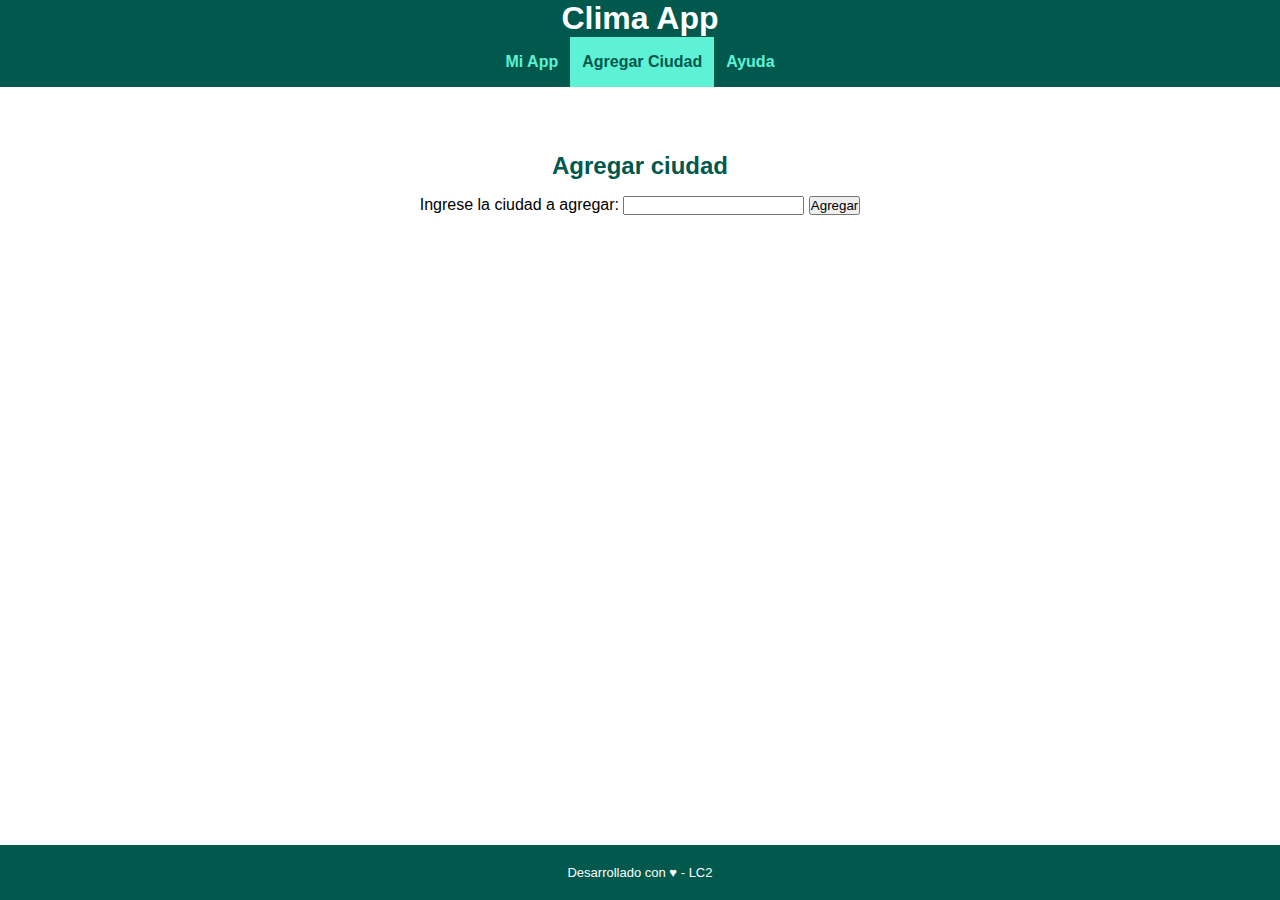
==== tup-lc2-clima-app/add-city.html @ 939dae11 "Tp integrador individual Etapa #1" ====
<!DOCTYPE html>
<html lang="en">
<head>
    <meta charset="UTF-8">
    <meta http-equiv="X-UA-Compatible" content="IE=edge">
    <meta name="viewport" content="width=device-width, initial-scale=1.0">
    <title>Clima App</title>
    <link rel="stylesheet" href="css/common.css">
    <link rel="icon" type="image/png" href="css/img/icono.png">
</head>
<body>
    <header>
        <h1>
            <span>Clima App</span>
        </h1>
        <nav>
            <ul>
                <li><a href="index.html">Mi App</a></li>
                <li class="current-page"><a href="add-city.html">Agregar Ciudad</a></li>
                <li><a href="help.html">Ayuda</a></li>
            </ul>
        </nav>
    </header>
        <!-- Contenido principal de la página -->
    <main>
        <h2>Agregar ciudad</h2>
        <section>
            <form action="">
                <label for="Agregar">Ingrese la ciudad a agregar: </label>
                <input type="text" name="Agregar" id="">
                <button>Agregar</button>
            </form>
        </section>
    </main>
    <footer>
        <p>
            Desarrollado con ♥ - LC2
        </p>
    </footer>       
</body>
</html>
---- tup-lc2-clima-app/css/common.css ----
* {
    box-sizing: border-box;
    margin: 0;
    padding: 0;
    font-family: 'Lucida Sans', 'Lucida Sans Regular', 'Lucida Grande', 'Lucida Sans Unicode', Geneva, Verdana, sans-serif;
}

:root {
    /* Declaro variables CSS con colores principales */
    --color-theme: #00594c;
    --color-active: #5df2d6;
    --color-back-active: #04957d;
    --color-gradient: linear-gradient(to right, var(--color-theme),
    var(--color-back-active));
}

body {
    height: 100%;
    width: 100%;
}

ul {
    list-style: none;
    padding: 0;
    margin: 0;
}

button, a {
    user-select: none;
    -webkit-user-select: none;
    }

header {
    position: fixed;
    top: 0;
    width: 100%;
    background: var(--color-theme);
}
nav > ul {
    display: flex;
    justify-content: space-between;
    justify-content: center;
}

nav li {
    flex:0 0 auto;
}

nav li a {
    display: block;
    padding: 16px 12px;
    text-align: center;
    text-decoration: none;
    font-size: 1em;
    font-weight: bold;
    color: var(--color-active);
}

nav li.current-page a {
    color: var(--color-theme);
    background-color: var(--color-active);
    pointer-events: none;
}

main {
    margin-top: 120px;
    overflow: auto;
    padding: 16px;
    padding-bottom: 60px;
    height: calc(100%- 120px);
}

h1 {
    text-align: center;
    margin:0;
    color: white;
}

h1>img{
    width: 70px;
    vertical-align: middle;
}

h2 {
    color: var(--color-theme);
    margin: 16px 0;
    text-align: center;
}

h3{
    color: var(--color-theme);
    margin: 8px 0;
}

main section {
    display: flex;
    justify-content: space-around;
}

footer {
    position: fixed;
    bottom: 0px;
    background: var(--color-theme);
    width: 100%;
    text-align: center;
    padding-top: 10px;
    padding-bottom: 10px;
}

footer p {
    font-size: small;
    color: white;
}

main p {
    margin-bottom: 16px;
}

/* Media Query: Estilos a aplicar sólo en pantallas mayores a 400px */
@media (min-width: 400px) {
    main {
        padding-left: 10%;
        padding-right: 10%;
    }

    footer {
        padding-top: 20px;
        padding-bottom: 20px;
    }
}
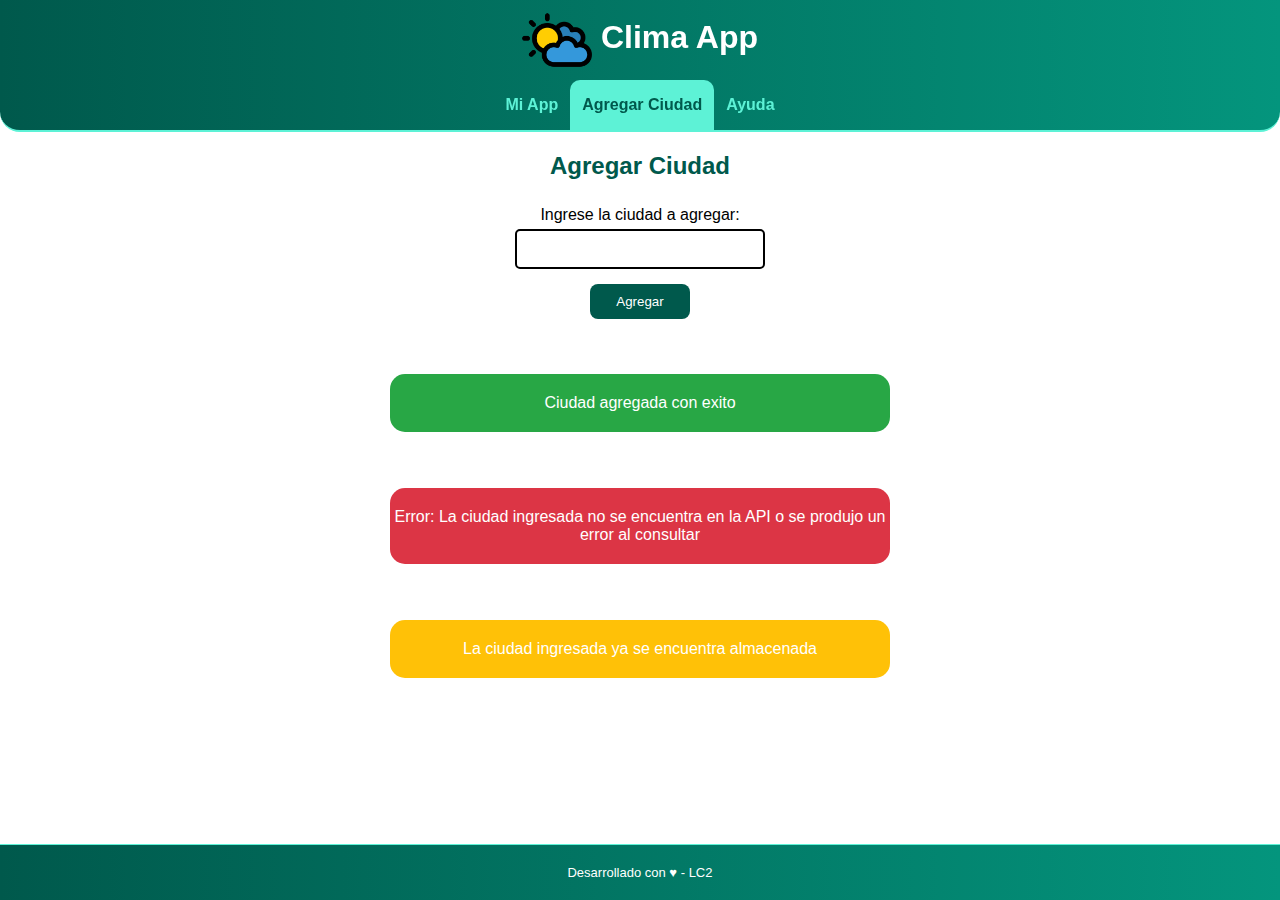
==== commit 6a554eea: "Trabajo Practico parte 2" ====
--- a/tup-lc2-clima-app/add-city.html
+++ b/tup-lc2-clima-app/add-city.html
@@ -7,10 +7,12 @@
     <title>Clima App</title>
     <link rel="stylesheet" href="css/common.css">
     <link rel="icon" type="image/png" href="css/img/icono.png">
+    <link rel="stylesheet" href="css/pages/add-city.css">
 </head>
 <body>
     <header>
         <h1>
+            <img src="css/img/icono.png" alt="logo">
             <span>Clima App</span>
         </h1>
         <nav>
@@ -23,14 +25,18 @@
     </header>
         <!-- Contenido principal de la página -->
     <main>
-        <h2>Agregar ciudad</h2>
+        <h2>Agregar Ciudad</h2>
         <section>
             <form action="">
-                <label for="Agregar">Ingrese la ciudad a agregar: </label>
+                <label for="Agregar">Ingrese la ciudad a agregar:</label>
                 <input type="text" name="Agregar" id="">
                 <button>Agregar</button>
+                <p class="Exito">Ciudad agregada con exito</p>
+                <p class="Error">Error: La ciudad ingresada no se encuentra en la API o se produjo un error al consultar</p>
+                <p class="Warning">La ciudad ingresada ya se encuentra almacenada</p>
             </form>
         </section>
+
     </main>
     <footer>
         <p>
--- a/tup-lc2-clima-app/css/common.css
+++ b/tup-lc2-clima-app/css/common.css
@@ -34,8 +34,16 @@
     position: fixed;
     top: 0;
     width: 100%;
-    background: var(--color-theme);
+    border-bottom-right-radius: 20px;
+    border-bottom-left-radius: 20px;
+    border-bottom: 2px solid #5df2d6;
+    background-image: linear-gradient(to right, #00594c , #04957d);
 }
+
+header h1 {
+    padding: 5px 0;
+}
+
 nav > ul {
     display: flex;
     justify-content: space-between;
@@ -60,6 +68,8 @@
     color: var(--color-theme);
     background-color: var(--color-active);
     pointer-events: none;
+    border-top-left-radius: 10px;
+    border-top-right-radius: 10px;
 }
 
 main {
@@ -105,6 +115,8 @@
     text-align: center;
     padding-top: 10px;
     padding-bottom: 10px;
+    background-image: linear-gradient(to right, #00594c , #04957d);
+    border-top: 1px solid #5df2d6;
 }
 
 footer p {
--- a/tup-lc2-clima-app/css/pages/add-city.css
+++ b/tup-lc2-clima-app/css/pages/add-city.css
@@ -0,0 +1,49 @@
+main section form {
+    display: flex;
+    flex-direction: column;
+    margin: 10px;
+    justify-content: center;
+    align-items: center;
+}
+
+main section form button{
+    background-color: #00594c;
+    border-radius: 8px;
+    color: #ffffff;
+    padding: 10px;
+    border: 0px solid #000;
+    margin: 15px 0;
+    width: 100px;
+    cursor: pointer;
+}
+
+main section form input{
+    border: 2px solid #000;
+    width: 250px;
+    height: 40px;
+    border-radius: 5px;
+    margin-top: 5px;
+    font-size: 25px;
+    text-align: center;
+}
+
+main section form p {
+    margin-top: 40px;
+    padding: 20px 0;
+    border-radius: 15px;
+    color: #fff;
+    width: 500px;
+    text-align: center;
+}
+
+main section form .Exito {
+    background-color:#28a745;
+}
+
+main section form .Error{
+    background-color: #dc3545;
+}
+
+main section form .Warning{
+    background-color: #ffc107;
+}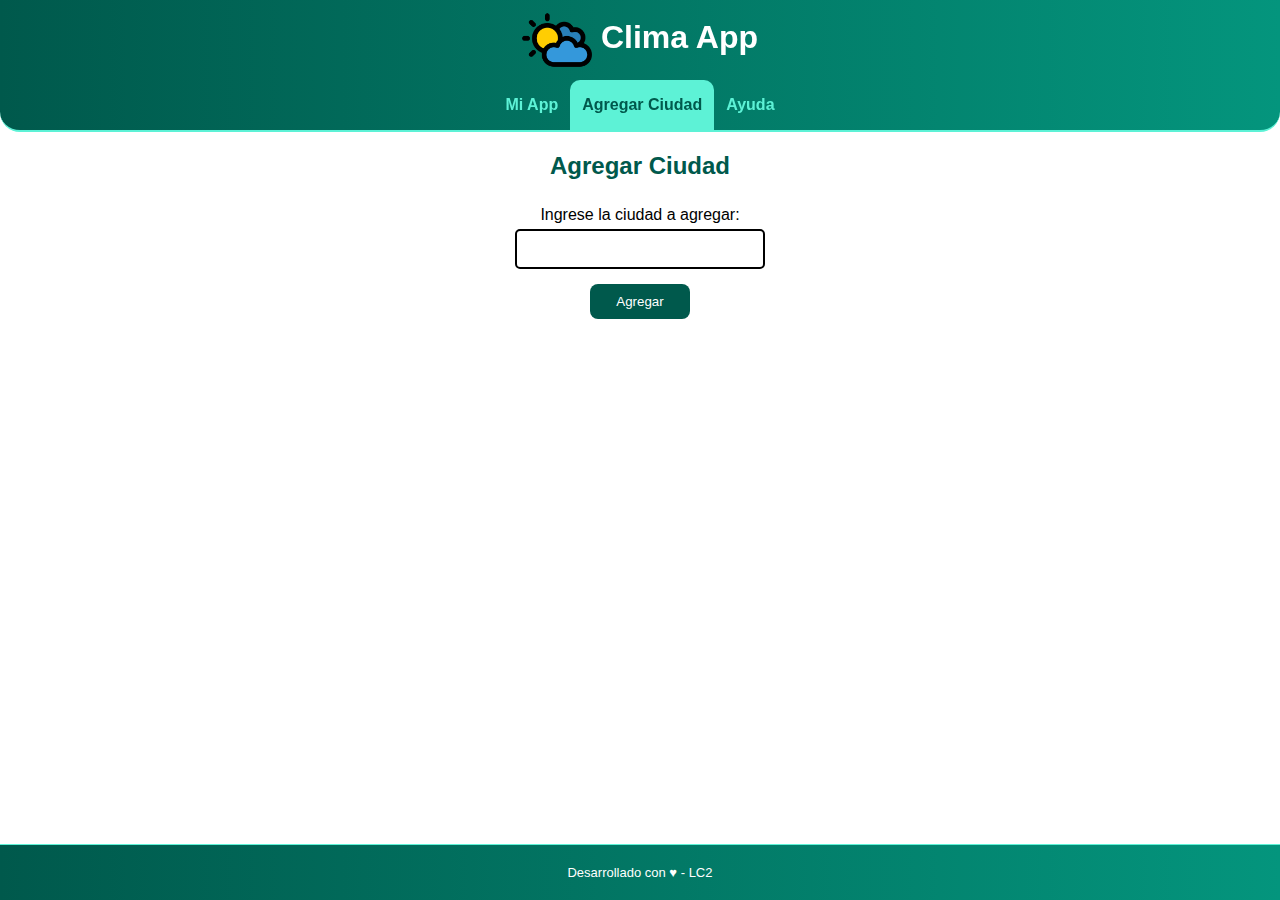
==== commit 5e33aa6c: "Terminado tp3 sin help" ====
--- a/tup-lc2-clima-app/add-city.html
+++ b/tup-lc2-clima-app/add-city.html
@@ -29,11 +29,11 @@
         <section>
             <form action="">
                 <label for="Agregar">Ingrese la ciudad a agregar:</label>
-                <input type="text" name="Agregar" id="">
-                <button>Agregar</button>
-                <p class="Exito">Ciudad agregada con exito</p>
-                <p class="Error">Error: La ciudad ingresada no se encuentra en la API o se produjo un error al consultar</p>
-                <p class="Warning">La ciudad ingresada ya se encuentra almacenada</p>
+                <input type="text" style="text-transform:uppercase" name="Agregar" id="addcity">
+                <button id="button">Agregar</button>
+                <p class="Exito" id="Exito">Ciudad agregada con exito</p>
+                <p class="Error" id="Error">Error: La ciudad ingresada no se encuentra en la API o se produjo un error al consultar</p>
+                <p class="Warning" id="Warning">La ciudad ingresada ya se encuentra almacenada</p>
             </form>
         </section>
 
@@ -42,6 +42,7 @@
         <p>
             Desarrollado con ♥ - LC2
         </p>
-    </footer>       
+    </footer>
+    <script src="js/pages/add-city.js"></script>     
 </body>
 </html>--- a/tup-lc2-clima-app/css/pages/add-city.css
+++ b/tup-lc2-clima-app/css/pages/add-city.css
@@ -34,6 +34,7 @@
     color: #fff;
     width: 500px;
     text-align: center;
+    display: none;
 }
 
 main section form .Exito {
